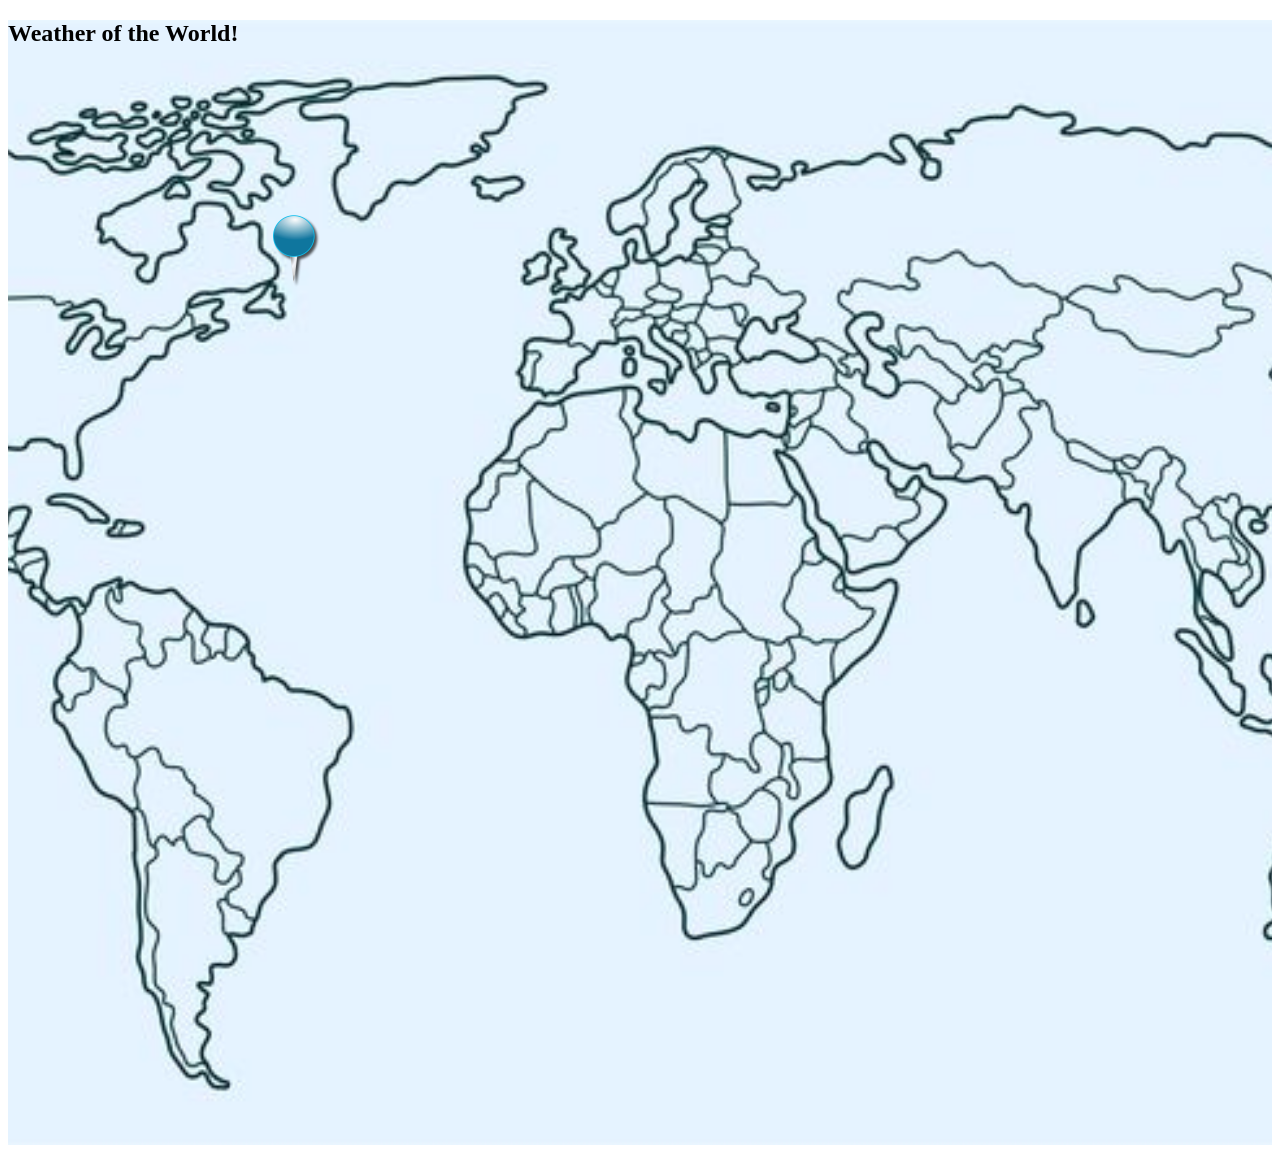
==== index.html @ 3ea3cdbd "new" ====
<!DOCTYPE html>
<html lang="en">
<head>
    <meta charset="UTF-8">
    <meta name="viewport" content="width=device-width, initial-scale=1.0">
    <title>Designing With Data</title>
    <link rel="stylesheet" href="style.css">
</head>

<body>

    <section id="map">
        <h1>Weather of the World!</h1>

        <img id="pin_T" src="images/pin.png">
    </section>

    <script src="script.js"></script> 
</body>
</html>
---- style.css ----
#map{
    height: 125vh;
    width: 100%;
    background-size: cover;
    background-repeat: no-repeat;
    background-image: url("images/worldMap.jpeg");
    background-position: center;

}

#pin_T {
    position: relative;
    display: flex;
    height: 75px;
    top: 13%;
    left: 19.5%;
}

#pin_T:hover {
    transform: scale(1.5);
}
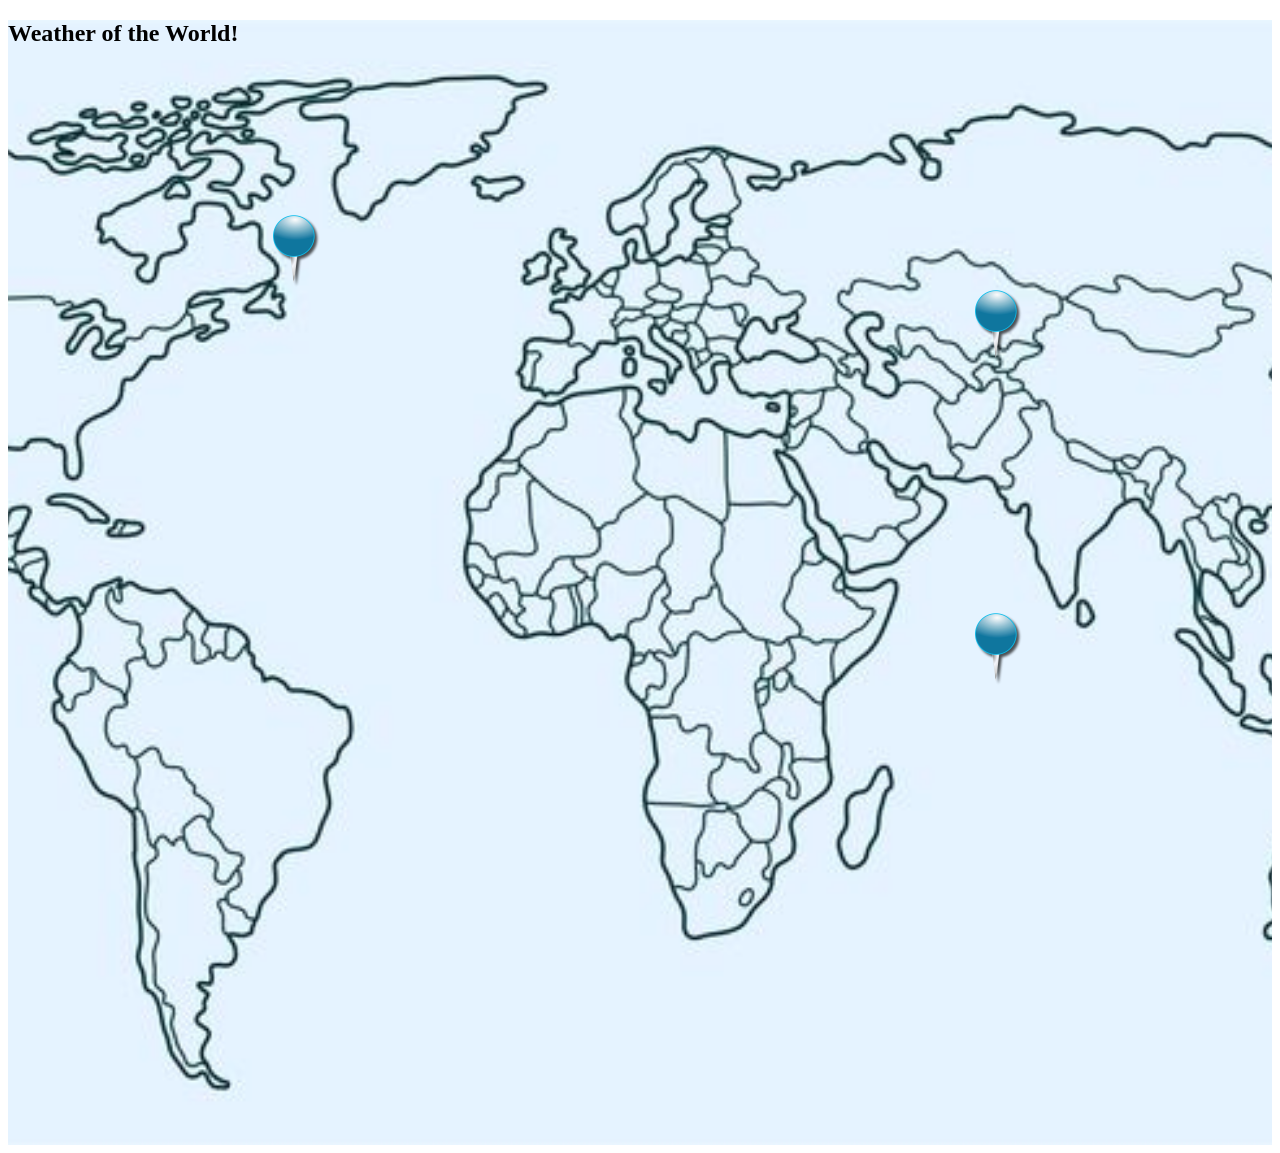
==== commit 194bb5ba: "Added pinS and pinN. Also added HTML and JacaScript for the Shanghai and Beijing page." ====
--- a/index.html
+++ b/index.html
@@ -13,6 +13,8 @@
         <h1>Weather of the World!</h1>
 
         <img id="pin_T" src="images/pin.png">
+        <img id="pin_S" src="images/pin.png">
+        <img id="pin_N" src="images/pin.png">
     </section>
 
     <script src="script.js"></script> 
--- a/style.css
+++ b/style.css
@@ -18,4 +18,28 @@
 
 #pin_T:hover {
     transform: scale(1.5);
+}
+
+#pin_S {
+    position: relative;
+    display: flex;
+    height: 75px;
+    top: 13%;
+    left: 75%;
+}
+
+#pin_S:hover {
+    transform: scale(1.5);
+}
+
+#pin_N {
+    position: relative;
+    display: flex;
+    height: 75px;
+    top: 35%;
+    left: 75%;
+}
+
+#pin_N:hover {
+    transform: scale(1.5);
 }
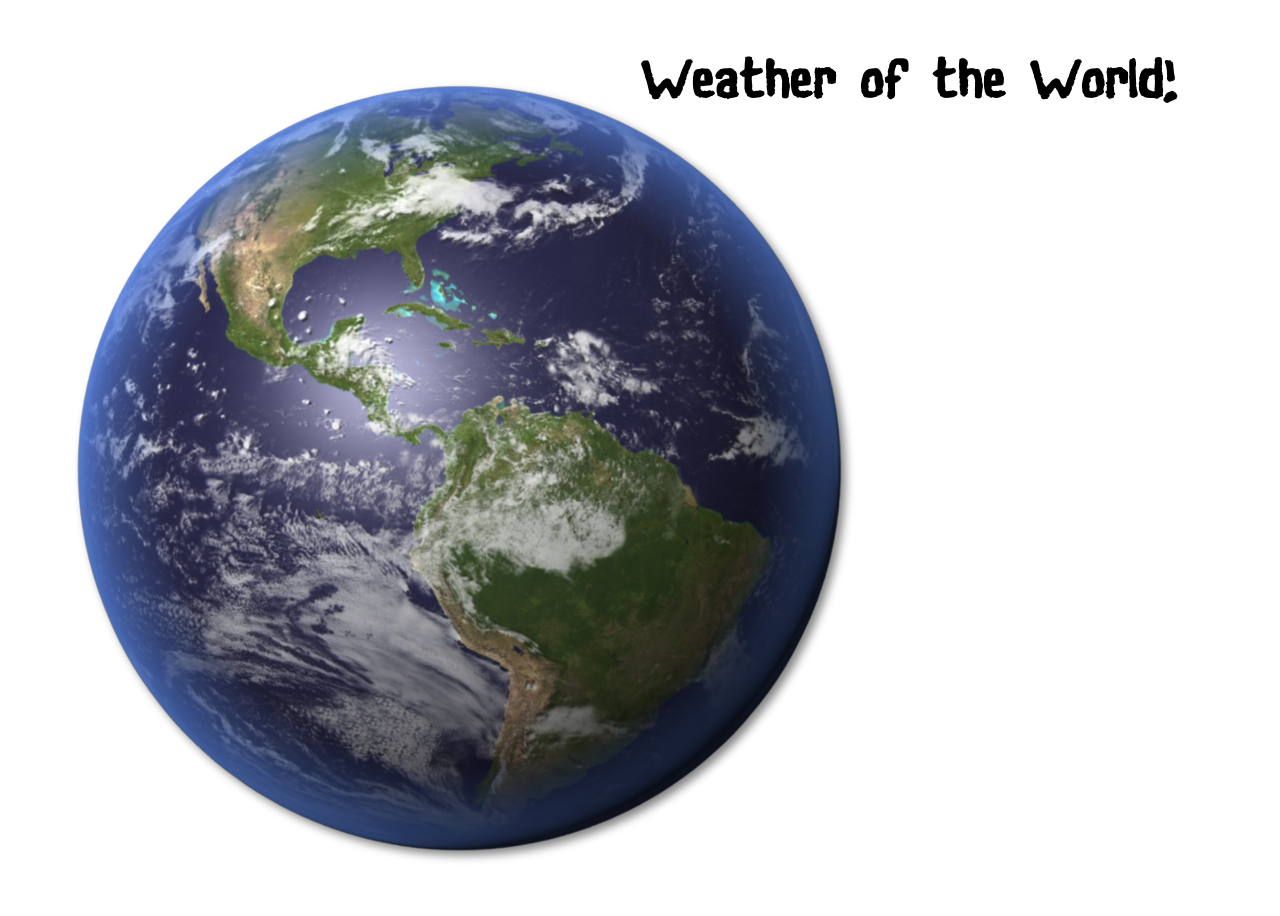
==== commit 506b9e01: "save new" ====
--- a/index.html
+++ b/index.html
@@ -9,14 +9,11 @@
 
 <body>
 
-    <section id="map">
-        <h1>Weather of the World!</h1>
+        <h1 id="titleFont">Weather of the World!</h1>
 
-        <img id="pin_T" src="images/pin.png">
-        <img id="pin_S" src="images/pin.png">
-        <img id="pin_N" src="images/pin.png">
-    </section>
+        <img id="globe" src="images/globe.png">
 
-    <script src="script.js"></script> 
+
+    <script src="script1.js"></script> 
 </body>
 </html>
--- a/style.css
+++ b/style.css
@@ -42,4 +42,26 @@
 
 #pin_N:hover {
     transform: scale(1.5);
+}
+
+@font-face {
+    font-family: 'Normal';
+    src: url('font/Lakeside_Castle.ttf') format('truetype');
+    font-weight: normal;
+    font-style: normal;
+}
+
+#titleFont {
+    display: flex;
+    position: fixed;
+    align-items: center;
+    left: 50%;
+    font-size: 60px;
+    font-family: 'Normal';
+}
+
+#globe {
+    position: relative;
+    display: flex;
+    filter: drop-shadow(5px 5px 5px grey);
 }
